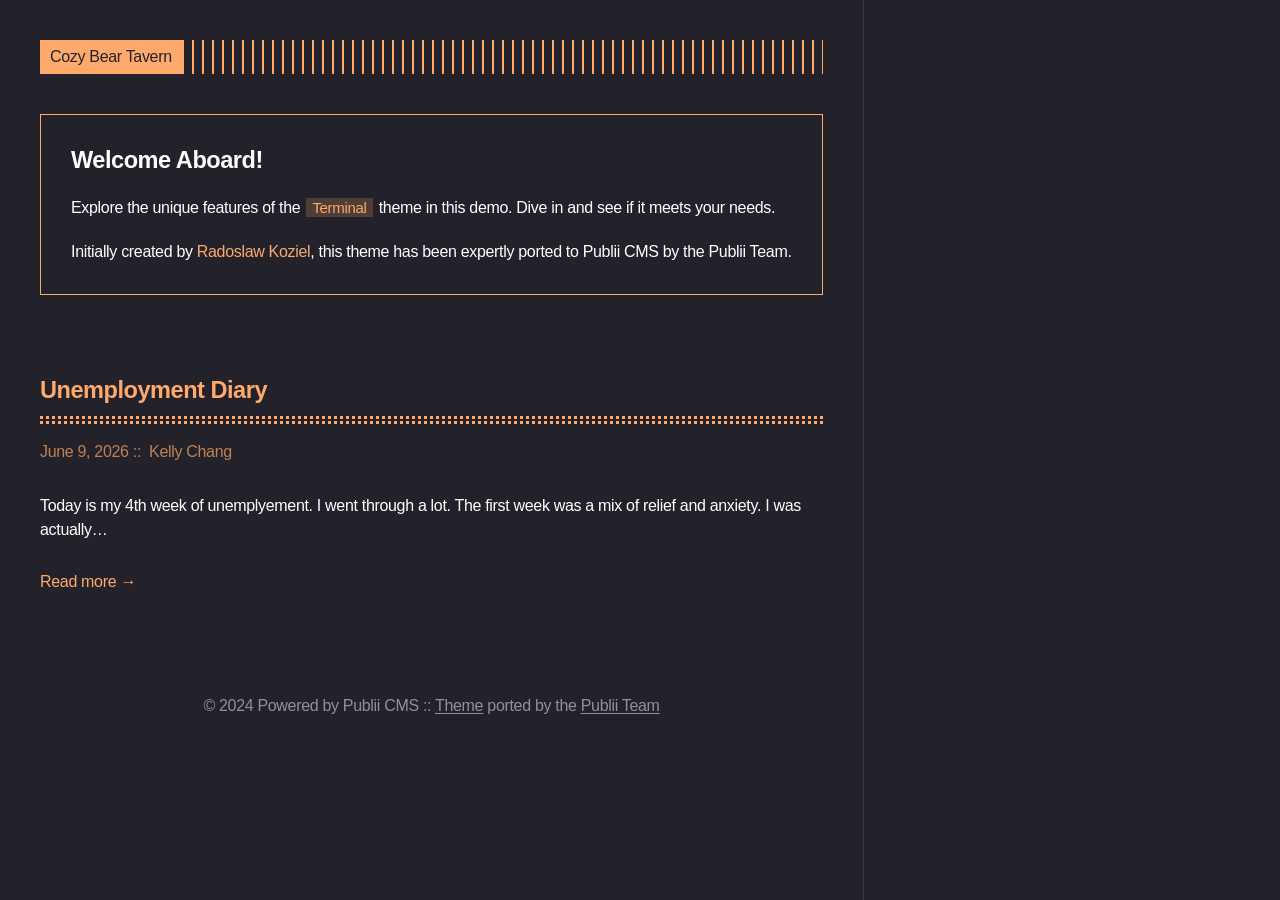
==== index.html @ d83df2db "Updated from Publii" ====
<!DOCTYPE html><html lang="en-gb"><head><meta charset="utf-8"><meta http-equiv="X-UA-Compatible" content="IE=edge"><meta name="viewport" content="width=device-width,initial-scale=1"><title>Cozy Bear Tavern</title><meta name="generator" content="Publii Open-Source CMS for Static Site"><link rel="canonical" href="https://rasca0027.github.io/CozyBearTavern/"><link rel="alternate" type="application/atom+xml" href="https://rasca0027.github.io/CozyBearTavern/feed.xml" title="Cozy Bear Tavern - RSS"><link rel="alternate" type="application/json" href="https://rasca0027.github.io/CozyBearTavern/feed.json" title="Cozy Bear Tavern - JSON"><meta property="og:title" content="Cozy Bear Tavern"><meta property="og:site_name" content="Cozy Bear Tavern"><meta property="og:description" content=""><meta property="og:url" content="https://rasca0027.github.io/CozyBearTavern/"><meta property="og:type" content="website"><link rel="stylesheet" href="https://rasca0027.github.io/CozyBearTavern/assets/css/style.css?v=e19cced6341d15e84c3d202e5e386440"><script type="application/ld+json">{"@context":"http://schema.org","@type":"Organization","name":"Cozy Bear Tavern","url":"https://rasca0027.github.io/CozyBearTavern/"}</script><noscript><style>img[loading] {
                    opacity: 1;
                }</style></noscript></head><body class="home-template"><div class="container"><header class="header"><div class="header__logo"><a class="logo" href="https://rasca0027.github.io/CozyBearTavern/">Cozy Bear Tavern</a></div></header><main class="content"><div class="hero framed"><h1>Welcome Aboard!</h1><p>Explore the unique features of the <code>Terminal</code> theme in this demo. Dive in and see if it meets your needs.</p><p>Initially created by <a href="https://github.com/panr" target="_blank" rel="nofollow">Radoslaw Koziel</a>, this theme has been expertly ported to Publii CMS by the Publii Team.</p></div><div class="posts"><article class="post"><header><h2 class="h1 post__title"><a href="https://rasca0027.github.io/CozyBearTavern/unemployment-diary.html">Unemployment Diary</a></h2><div class="post__meta"><time datetime="2026-06-09T20:40" class="post__date">June 9, 2026 </time><a href="https://rasca0027.github.io/CozyBearTavern/authors/kelly-chang/" class="post__author">Kelly Chang</a></div><div class="post__tags"></div></header><div class="post__content"><p>Today is my 4th week of unemplyement. I went through a lot. The first week was a mix of relief and anxiety. I was actually&hellip;</p><a href="https://rasca0027.github.io/CozyBearTavern/unemployment-diary.html" class="read-more">Read more &#8594;</a></div></article></div></main><footer class="footer"><div class="footer__inner"><div class="footer__copyright"><p>© 2024 Powered by Publii CMS :: <a href="https://github.com/panr/hugo-theme-terminal" target="_blank" rel="noopener">Theme</a> ported by the <a href="https://getpublii.com/customization-service/" target="_blank" rel="noopener">Publii Team</a></p></div></div></footer></div><script defer="defer" src="https://rasca0027.github.io/CozyBearTavern/assets/js/scripts.min.js?v=c2232aa7558e9517946129d2a1b8c770"></script><script>window.publiiThemeMenuConfig={mobileMenuMode:'sidebar',animationSpeed:300,submenuWidth: 'auto',doubleClickTime:500,mobileMenuExpandableSubmenus:true,relatedContainerForOverlayMenuSelector:'.top'};</script><script>var images = document.querySelectorAll('img[loading]');
        for (var i = 0; i < images.length; i++) {
            if (images[i].complete) {
                images[i].classList.add('is-loaded');
            } else {
                images[i].addEventListener('load', function () {
                    this.classList.add('is-loaded');
                }, false);
            }
        }</script></body></html>
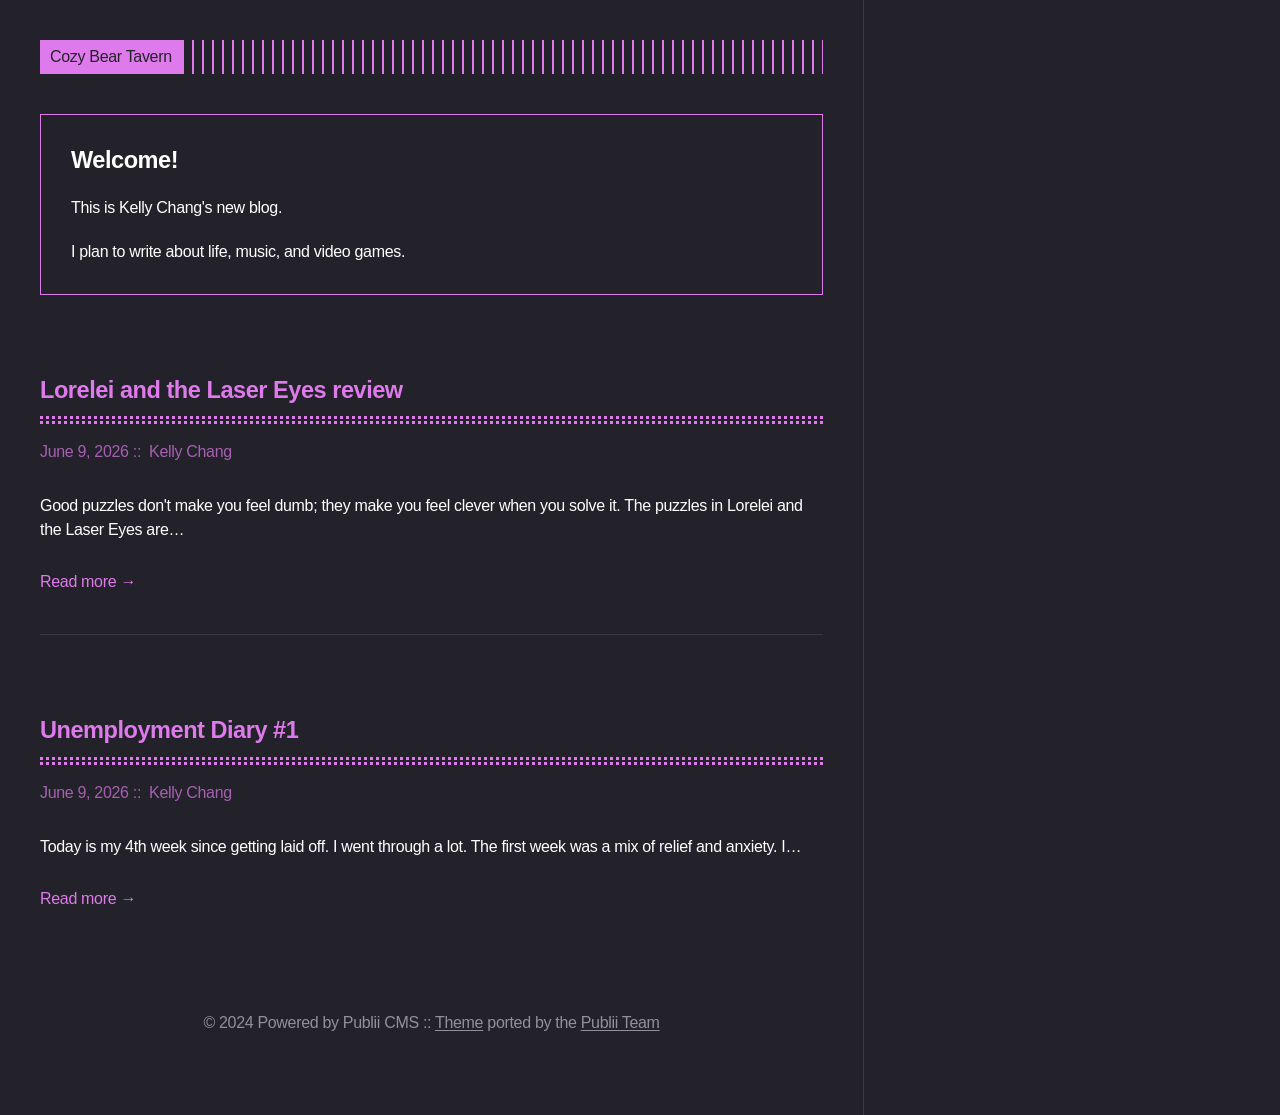
==== commit 89af8123: "Updated from Publii" ====
--- a/index.html
+++ b/index.html
@@ -1,6 +1,6 @@
-<!DOCTYPE html><html lang="en-gb"><head><meta charset="utf-8"><meta http-equiv="X-UA-Compatible" content="IE=edge"><meta name="viewport" content="width=device-width,initial-scale=1"><title>Cozy Bear Tavern</title><meta name="generator" content="Publii Open-Source CMS for Static Site"><link rel="canonical" href="https://rasca0027.github.io/CozyBearTavern/"><link rel="alternate" type="application/atom+xml" href="https://rasca0027.github.io/CozyBearTavern/feed.xml" title="Cozy Bear Tavern - RSS"><link rel="alternate" type="application/json" href="https://rasca0027.github.io/CozyBearTavern/feed.json" title="Cozy Bear Tavern - JSON"><meta property="og:title" content="Cozy Bear Tavern"><meta property="og:site_name" content="Cozy Bear Tavern"><meta property="og:description" content=""><meta property="og:url" content="https://rasca0027.github.io/CozyBearTavern/"><meta property="og:type" content="website"><link rel="stylesheet" href="https://rasca0027.github.io/CozyBearTavern/assets/css/style.css?v=e19cced6341d15e84c3d202e5e386440"><script type="application/ld+json">{"@context":"http://schema.org","@type":"Organization","name":"Cozy Bear Tavern","url":"https://rasca0027.github.io/CozyBearTavern/"}</script><noscript><style>img[loading] {
+<!DOCTYPE html><html lang="en-gb"><head><meta charset="utf-8"><meta http-equiv="X-UA-Compatible" content="IE=edge"><meta name="viewport" content="width=device-width,initial-scale=1"><title>Cozy Bear Tavern</title><meta name="generator" content="Publii Open-Source CMS for Static Site"><link rel="canonical" href="https://rasca0027.github.io/CozyBearTavern/"><link rel="alternate" type="application/atom+xml" href="https://rasca0027.github.io/CozyBearTavern/feed.xml" title="Cozy Bear Tavern - RSS"><link rel="alternate" type="application/json" href="https://rasca0027.github.io/CozyBearTavern/feed.json" title="Cozy Bear Tavern - JSON"><meta property="og:title" content="Cozy Bear Tavern"><meta property="og:site_name" content="Cozy Bear Tavern"><meta property="og:description" content=""><meta property="og:url" content="https://rasca0027.github.io/CozyBearTavern/"><meta property="og:type" content="website"><link rel="stylesheet" href="https://rasca0027.github.io/CozyBearTavern/assets/css/style.css?v=26ea6dbd5f9804efdb1c0d7cabfef8b8"><script type="application/ld+json">{"@context":"http://schema.org","@type":"Organization","name":"Cozy Bear Tavern","url":"https://rasca0027.github.io/CozyBearTavern/"}</script><noscript><style>img[loading] {
                     opacity: 1;
-                }</style></noscript></head><body class="home-template"><div class="container"><header class="header"><div class="header__logo"><a class="logo" href="https://rasca0027.github.io/CozyBearTavern/">Cozy Bear Tavern</a></div></header><main class="content"><div class="hero framed"><h1>Welcome Aboard!</h1><p>Explore the unique features of the <code>Terminal</code> theme in this demo. Dive in and see if it meets your needs.</p><p>Initially created by <a href="https://github.com/panr" target="_blank" rel="nofollow">Radoslaw Koziel</a>, this theme has been expertly ported to Publii CMS by the Publii Team.</p></div><div class="posts"><article class="post"><header><h2 class="h1 post__title"><a href="https://rasca0027.github.io/CozyBearTavern/unemployment-diary.html">Unemployment Diary</a></h2><div class="post__meta"><time datetime="2026-06-09T20:40" class="post__date">June 9, 2026 </time><a href="https://rasca0027.github.io/CozyBearTavern/authors/kelly-chang/" class="post__author">Kelly Chang</a></div><div class="post__tags"></div></header><div class="post__content"><p>Today is my 4th week of unemplyement. I went through a lot. The first week was a mix of relief and anxiety. I was actually&hellip;</p><a href="https://rasca0027.github.io/CozyBearTavern/unemployment-diary.html" class="read-more">Read more &#8594;</a></div></article></div></main><footer class="footer"><div class="footer__inner"><div class="footer__copyright"><p>© 2024 Powered by Publii CMS :: <a href="https://github.com/panr/hugo-theme-terminal" target="_blank" rel="noopener">Theme</a> ported by the <a href="https://getpublii.com/customization-service/" target="_blank" rel="noopener">Publii Team</a></p></div></div></footer></div><script defer="defer" src="https://rasca0027.github.io/CozyBearTavern/assets/js/scripts.min.js?v=c2232aa7558e9517946129d2a1b8c770"></script><script>window.publiiThemeMenuConfig={mobileMenuMode:'sidebar',animationSpeed:300,submenuWidth: 'auto',doubleClickTime:500,mobileMenuExpandableSubmenus:true,relatedContainerForOverlayMenuSelector:'.top'};</script><script>var images = document.querySelectorAll('img[loading]');
+                }</style></noscript></head><body class="home-template"><div class="container"><header class="header"><div class="header__logo"><a class="logo" href="https://rasca0027.github.io/CozyBearTavern/">Cozy Bear Tavern</a></div></header><main class="content"><div class="hero framed"><h1>Welcome!</h1><p>This is Kelly Chang's new blog.</p><p>I plan to write about life, music, and video games.</p></div><div class="posts"><article class="post"><header><h2 class="h1 post__title"><a href="https://rasca0027.github.io/CozyBearTavern/lorelei-and-the-laser-eyes-review.html">Lorelei and the Laser Eyes review</a></h2><div class="post__meta"><time datetime="2026-06-09T22:57" class="post__date">June 9, 2026 </time><a href="https://rasca0027.github.io/CozyBearTavern/authors/kelly-chang/" class="post__author">Kelly Chang</a></div><div class="post__tags"></div></header><div class="post__content"><p>Good puzzles don't make you feel dumb; they make you feel clever when you solve it. The puzzles in Lorelei and the Laser Eyes are&hellip;</p><a href="https://rasca0027.github.io/CozyBearTavern/lorelei-and-the-laser-eyes-review.html" class="read-more">Read more &#8594;</a></div></article><article class="post"><header><h2 class="h1 post__title"><a href="https://rasca0027.github.io/CozyBearTavern/unemployment-diary.html">Unemployment Diary #1</a></h2><div class="post__meta"><time datetime="2026-06-09T20:40" class="post__date">June 9, 2026 </time><a href="https://rasca0027.github.io/CozyBearTavern/authors/kelly-chang/" class="post__author">Kelly Chang</a></div><div class="post__tags"></div></header><div class="post__content"><p>Today is my 4th week since getting laid off. I went through a lot. The first week was a mix of relief and anxiety. I&hellip;</p><a href="https://rasca0027.github.io/CozyBearTavern/unemployment-diary.html" class="read-more">Read more &#8594;</a></div></article></div></main><footer class="footer"><div class="footer__inner"><div class="footer__copyright"><p>© 2024 Powered by Publii CMS :: <a href="https://github.com/panr/hugo-theme-terminal" target="_blank" rel="noopener">Theme</a> ported by the <a href="https://getpublii.com/customization-service/" target="_blank" rel="noopener">Publii Team</a></p></div></div></footer></div><script defer="defer" src="https://rasca0027.github.io/CozyBearTavern/assets/js/scripts.min.js?v=c2232aa7558e9517946129d2a1b8c770"></script><script>window.publiiThemeMenuConfig={mobileMenuMode:'sidebar',animationSpeed:300,submenuWidth: 'auto',doubleClickTime:500,mobileMenuExpandableSubmenus:true,relatedContainerForOverlayMenuSelector:'.top'};</script><script>var images = document.querySelectorAll('img[loading]');
         for (var i = 0; i < images.length; i++) {
             if (images[i].complete) {
                 images[i].classList.add('is-loaded');
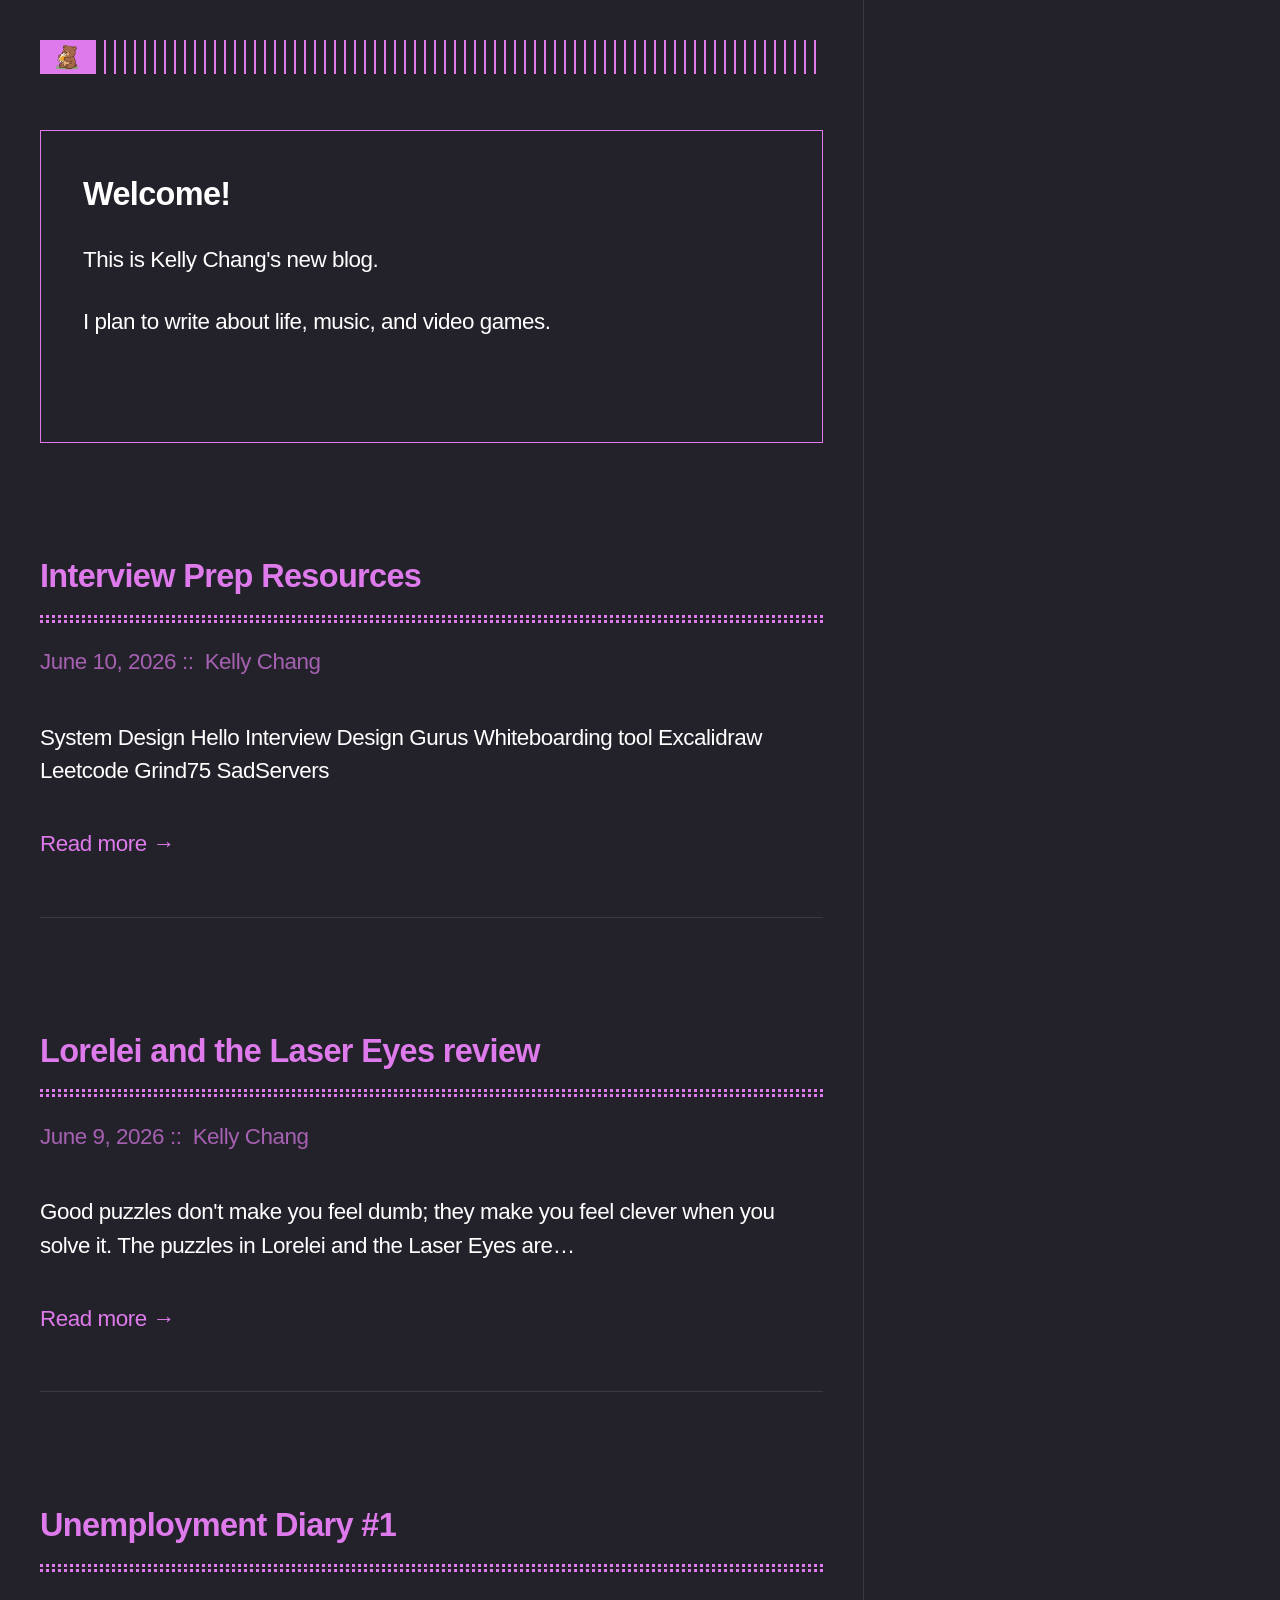
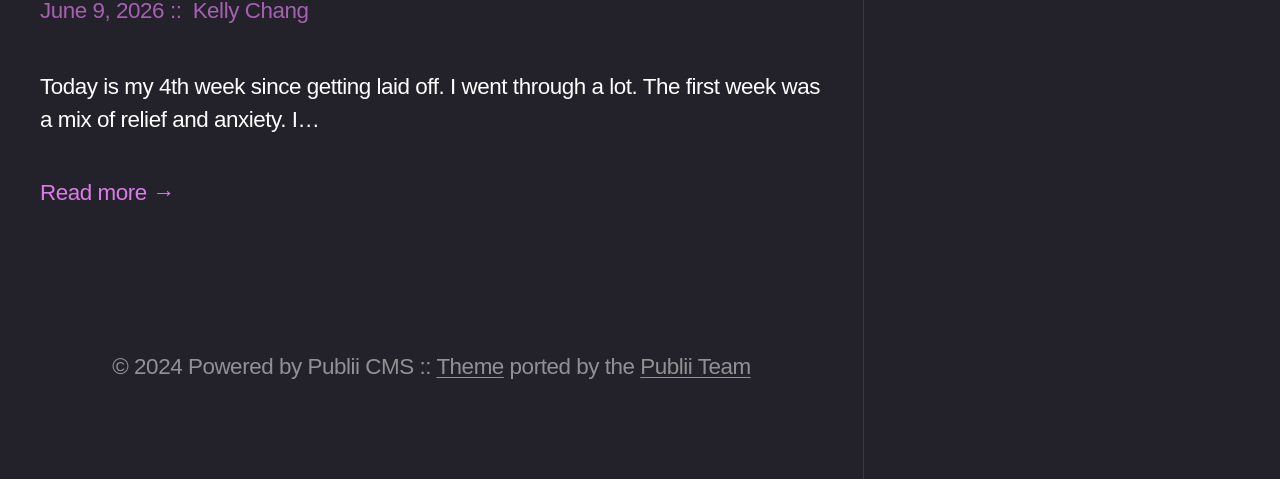
==== commit effe9929: "Updated from Publii" ====
--- a/index.html
+++ b/index.html
@@ -1,6 +1,6 @@
-<!DOCTYPE html><html lang="en-gb"><head><meta charset="utf-8"><meta http-equiv="X-UA-Compatible" content="IE=edge"><meta name="viewport" content="width=device-width,initial-scale=1"><title>Cozy Bear Tavern</title><meta name="generator" content="Publii Open-Source CMS for Static Site"><link rel="canonical" href="https://rasca0027.github.io/CozyBearTavern/"><link rel="alternate" type="application/atom+xml" href="https://rasca0027.github.io/CozyBearTavern/feed.xml" title="Cozy Bear Tavern - RSS"><link rel="alternate" type="application/json" href="https://rasca0027.github.io/CozyBearTavern/feed.json" title="Cozy Bear Tavern - JSON"><meta property="og:title" content="Cozy Bear Tavern"><meta property="og:site_name" content="Cozy Bear Tavern"><meta property="og:description" content=""><meta property="og:url" content="https://rasca0027.github.io/CozyBearTavern/"><meta property="og:type" content="website"><link rel="stylesheet" href="https://rasca0027.github.io/CozyBearTavern/assets/css/style.css?v=26ea6dbd5f9804efdb1c0d7cabfef8b8"><script type="application/ld+json">{"@context":"http://schema.org","@type":"Organization","name":"Cozy Bear Tavern","url":"https://rasca0027.github.io/CozyBearTavern/"}</script><noscript><style>img[loading] {
+<!DOCTYPE html><html lang="en-us"><head><meta charset="utf-8"><meta http-equiv="X-UA-Compatible" content="IE=edge"><meta name="viewport" content="width=device-width,initial-scale=1"><title>Cozy Bear Tavern</title><meta name="generator" content="Publii Open-Source CMS for Static Site"><link rel="canonical" href="https://rasca0027.github.io/CozyBearTavern/"><link rel="alternate" type="application/atom+xml" href="https://rasca0027.github.io/CozyBearTavern/feed.xml" title="Cozy Bear Tavern - RSS"><link rel="alternate" type="application/json" href="https://rasca0027.github.io/CozyBearTavern/feed.json" title="Cozy Bear Tavern - JSON"><meta property="og:title" content="Cozy Bear Tavern"><meta property="og:image" content="https://rasca0027.github.io/CozyBearTavern/media/website/Gemini_Generated_Image_etu28metu28metu2-2.png"><meta property="og:image:width" content="2048"><meta property="og:image:height" content="2048"><meta property="og:site_name" content="Cozy Bear Tavern"><meta property="og:description" content=""><meta property="og:url" content="https://rasca0027.github.io/CozyBearTavern/"><meta property="og:type" content="website"><link rel="stylesheet" href="https://rasca0027.github.io/CozyBearTavern/assets/css/style.css?v=593151d55a83d580260760da45c8c191"><script type="application/ld+json">{"@context":"http://schema.org","@type":"Organization","name":"Cozy Bear Tavern","logo":"https://rasca0027.github.io/CozyBearTavern/media/website/Gemini_Generated_Image_etu28metu28metu2-2.png","url":"https://rasca0027.github.io/CozyBearTavern/"}</script><noscript><style>img[loading] {
                     opacity: 1;
-                }</style></noscript></head><body class="home-template"><div class="container"><header class="header"><div class="header__logo"><a class="logo" href="https://rasca0027.github.io/CozyBearTavern/">Cozy Bear Tavern</a></div></header><main class="content"><div class="hero framed"><h1>Welcome!</h1><p>This is Kelly Chang's new blog.</p><p>I plan to write about life, music, and video games.</p></div><div class="posts"><article class="post"><header><h2 class="h1 post__title"><a href="https://rasca0027.github.io/CozyBearTavern/lorelei-and-the-laser-eyes-review.html">Lorelei and the Laser Eyes review</a></h2><div class="post__meta"><time datetime="2026-06-09T22:57" class="post__date">June 9, 2026 </time><a href="https://rasca0027.github.io/CozyBearTavern/authors/kelly-chang/" class="post__author">Kelly Chang</a></div><div class="post__tags"></div></header><div class="post__content"><p>Good puzzles don't make you feel dumb; they make you feel clever when you solve it. The puzzles in Lorelei and the Laser Eyes are&hellip;</p><a href="https://rasca0027.github.io/CozyBearTavern/lorelei-and-the-laser-eyes-review.html" class="read-more">Read more &#8594;</a></div></article><article class="post"><header><h2 class="h1 post__title"><a href="https://rasca0027.github.io/CozyBearTavern/unemployment-diary.html">Unemployment Diary #1</a></h2><div class="post__meta"><time datetime="2026-06-09T20:40" class="post__date">June 9, 2026 </time><a href="https://rasca0027.github.io/CozyBearTavern/authors/kelly-chang/" class="post__author">Kelly Chang</a></div><div class="post__tags"></div></header><div class="post__content"><p>Today is my 4th week since getting laid off. I went through a lot. The first week was a mix of relief and anxiety. I&hellip;</p><a href="https://rasca0027.github.io/CozyBearTavern/unemployment-diary.html" class="read-more">Read more &#8594;</a></div></article></div></main><footer class="footer"><div class="footer__inner"><div class="footer__copyright"><p>© 2024 Powered by Publii CMS :: <a href="https://github.com/panr/hugo-theme-terminal" target="_blank" rel="noopener">Theme</a> ported by the <a href="https://getpublii.com/customization-service/" target="_blank" rel="noopener">Publii Team</a></p></div></div></footer></div><script defer="defer" src="https://rasca0027.github.io/CozyBearTavern/assets/js/scripts.min.js?v=c2232aa7558e9517946129d2a1b8c770"></script><script>window.publiiThemeMenuConfig={mobileMenuMode:'sidebar',animationSpeed:300,submenuWidth: 'auto',doubleClickTime:500,mobileMenuExpandableSubmenus:true,relatedContainerForOverlayMenuSelector:'.top'};</script><script>var images = document.querySelectorAll('img[loading]');
+                }</style></noscript></head><body class="home-template"><div class="container"><header class="header"><div class="header__logo"><a class="logo" href="https://rasca0027.github.io/CozyBearTavern/"><img src="https://rasca0027.github.io/CozyBearTavern/media/website/Gemini_Generated_Image_etu28metu28metu2-2.png" alt="Cozy Bear Tavern" width="2048" height="2048"></a></div></header><main class="content"><div class="hero framed"><h1>Welcome!</h1><p>This is Kelly Chang's new blog.</p><p>I plan to write about life, music, and video games.</p><p> </p></div><div class="posts"><article class="post"><header><h2 class="h1 post__title"><a href="https://rasca0027.github.io/CozyBearTavern/posts/interview-prep-resources-2/">Interview Prep Resources</a></h2><div class="post__meta"><time datetime="2026-06-10T20:06" class="post__date">June 10, 2026 </time><a href="https://rasca0027.github.io/CozyBearTavern/authors/kelly-chang/" class="post__author">Kelly Chang</a></div><div class="post__tags"></div></header><div class="post__content"><p>System Design Hello Interview Design Gurus Whiteboarding tool Excalidraw Leetcode Grind75 SadServers</p><a href="https://rasca0027.github.io/CozyBearTavern/posts/interview-prep-resources-2/" class="read-more">Read more &#8594;</a></div></article><article class="post"><header><h2 class="h1 post__title"><a href="https://rasca0027.github.io/CozyBearTavern/posts/lorelei-and-the-laser-eyes-review/">Lorelei and the Laser Eyes review</a></h2><div class="post__meta"><time datetime="2026-06-09T22:57" class="post__date">June 9, 2026 </time><a href="https://rasca0027.github.io/CozyBearTavern/authors/kelly-chang/" class="post__author">Kelly Chang</a></div><div class="post__tags"></div></header><div class="post__content"><p>Good puzzles don't make you feel dumb; they make you feel clever when you solve it. The puzzles in Lorelei and the Laser Eyes are&hellip;</p><a href="https://rasca0027.github.io/CozyBearTavern/posts/lorelei-and-the-laser-eyes-review/" class="read-more">Read more &#8594;</a></div></article><article class="post"><header><h2 class="h1 post__title"><a href="https://rasca0027.github.io/CozyBearTavern/posts/unemployment-diary/">Unemployment Diary #1</a></h2><div class="post__meta"><time datetime="2026-06-09T20:40" class="post__date">June 9, 2026 </time><a href="https://rasca0027.github.io/CozyBearTavern/authors/kelly-chang/" class="post__author">Kelly Chang</a></div><div class="post__tags"></div></header><div class="post__content"><p>Today is my 4th week since getting laid off. I went through a lot. The first week was a mix of relief and anxiety. I&hellip;</p><a href="https://rasca0027.github.io/CozyBearTavern/posts/unemployment-diary/" class="read-more">Read more &#8594;</a></div></article></div></main><footer class="footer"><div class="footer__inner"><div class="footer__copyright"><p>© 2024 Powered by Publii CMS :: <a href="https://github.com/panr/hugo-theme-terminal" target="_blank" rel="noopener">Theme</a> ported by the <a href="https://getpublii.com/customization-service/" target="_blank" rel="noopener">Publii Team</a></p></div></div></footer></div><script defer="defer" src="https://rasca0027.github.io/CozyBearTavern/assets/js/scripts.min.js?v=c2232aa7558e9517946129d2a1b8c770"></script><script>window.publiiThemeMenuConfig={mobileMenuMode:'sidebar',animationSpeed:300,submenuWidth: 'auto',doubleClickTime:500,mobileMenuExpandableSubmenus:true,relatedContainerForOverlayMenuSelector:'.top'};</script><script>var images = document.querySelectorAll('img[loading]');
         for (var i = 0; i < images.length; i++) {
             if (images[i].complete) {
                 images[i].classList.add('is-loaded');
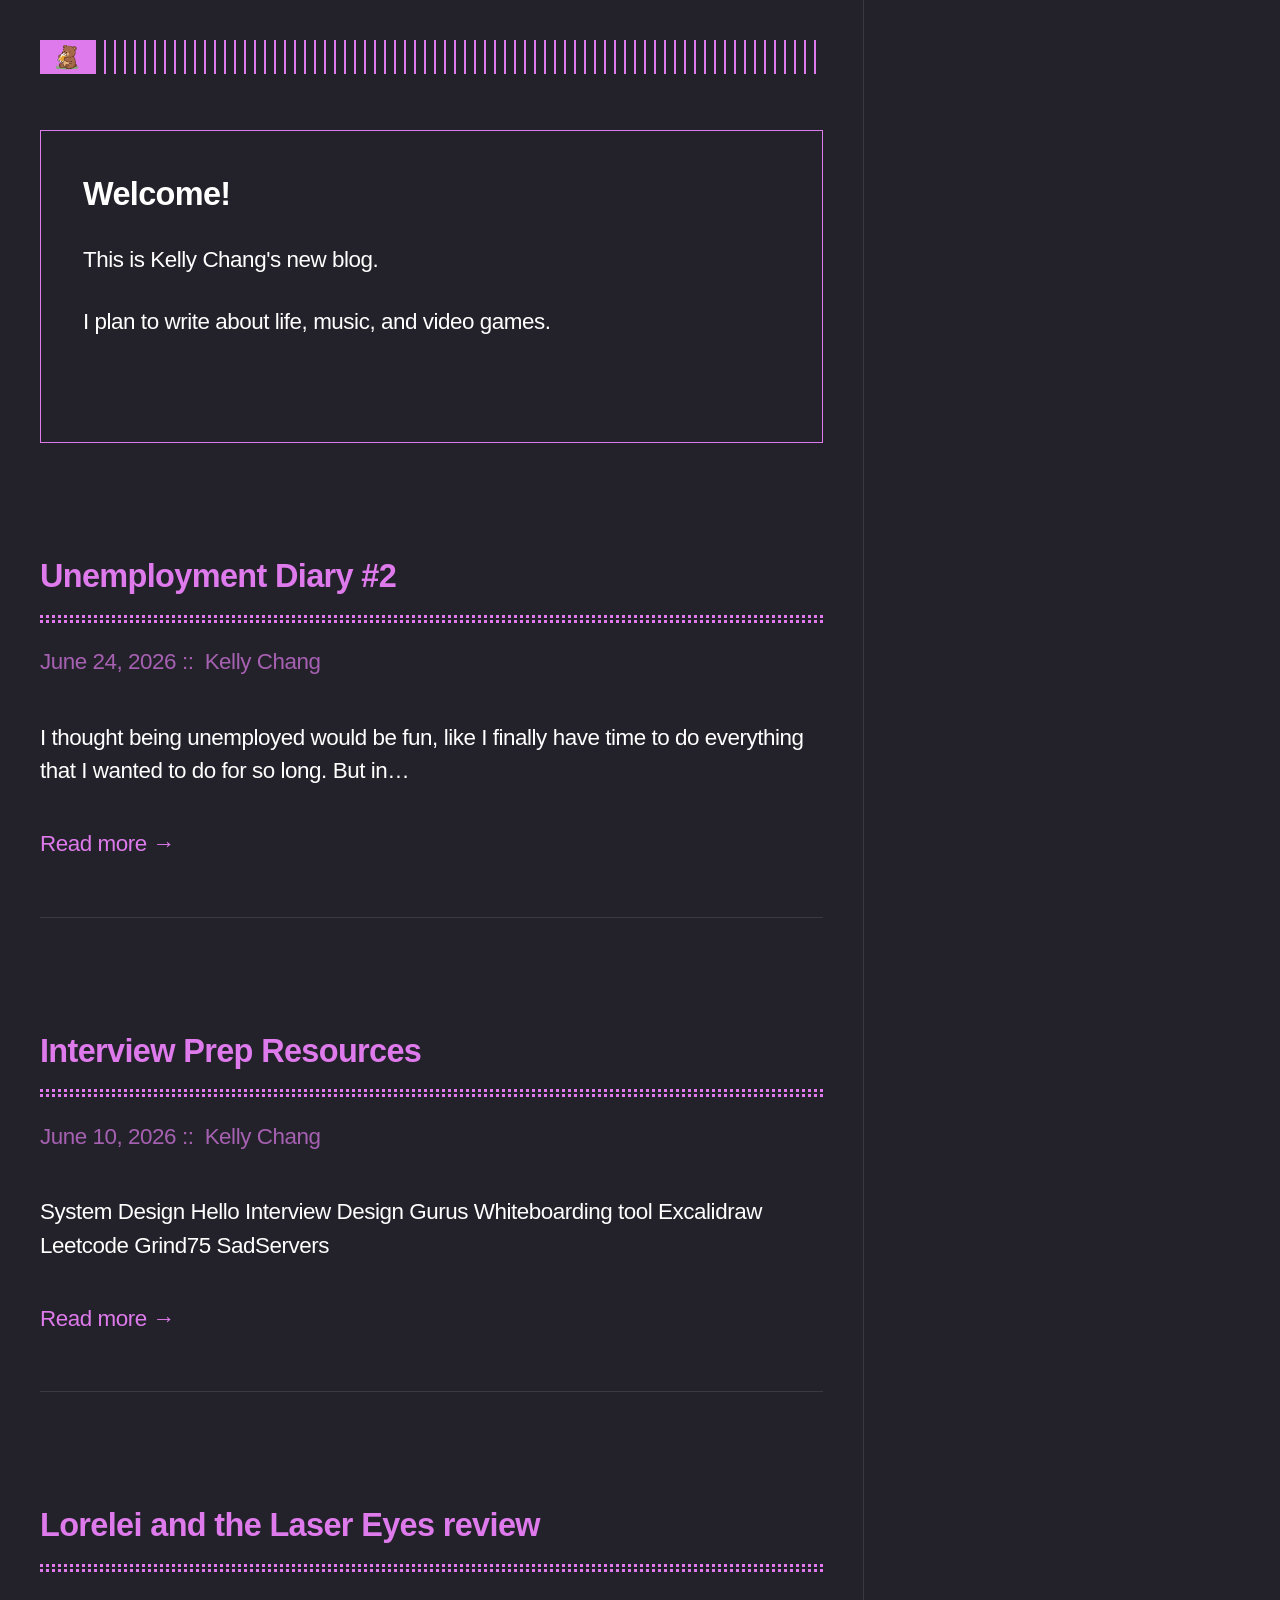
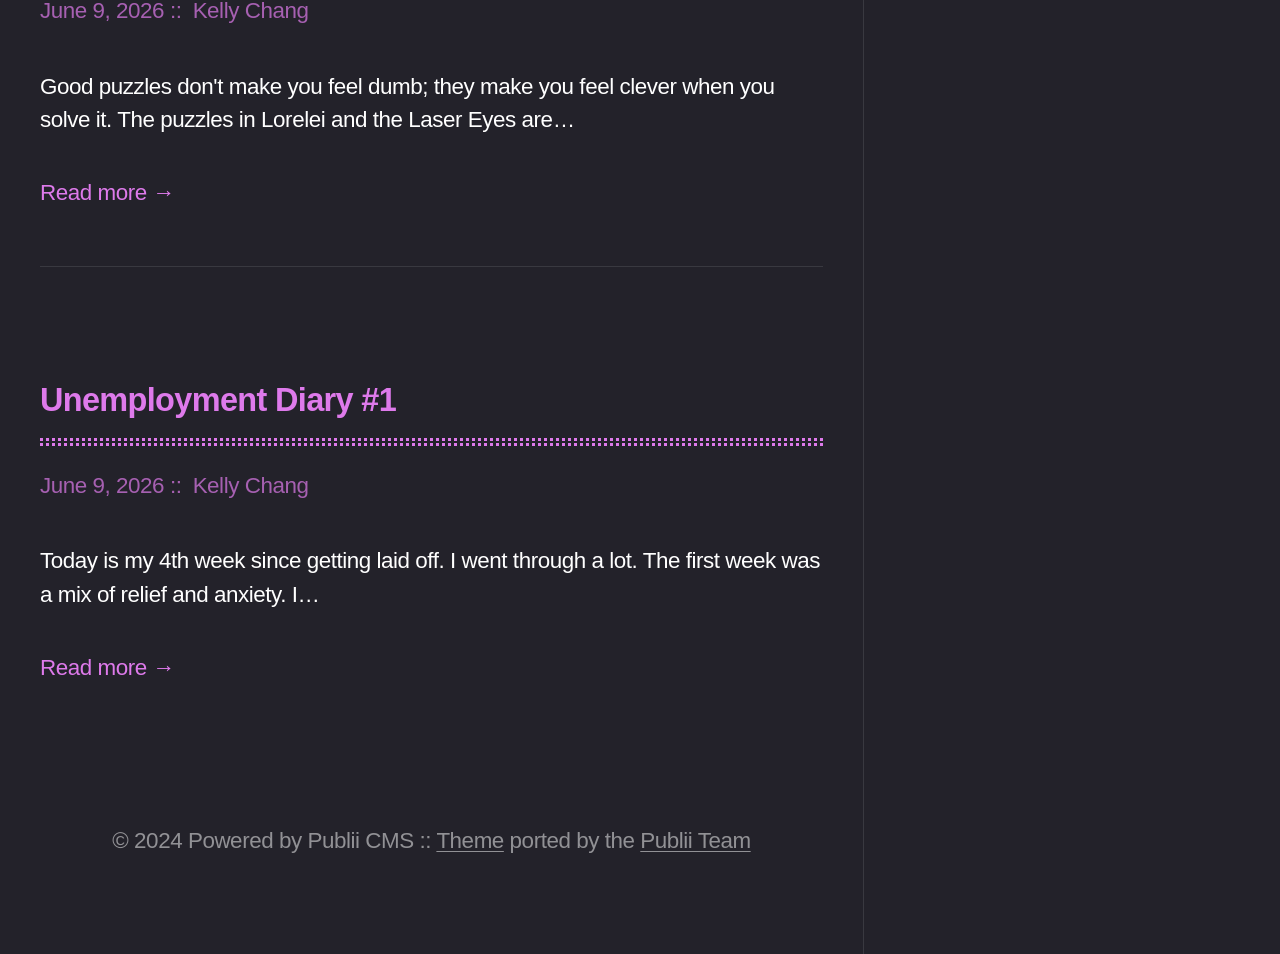
==== commit f97b7331: "Updated from Publii" ====
--- a/index.html
+++ b/index.html
@@ -1,6 +1,6 @@
 <!DOCTYPE html><html lang="en-us"><head><meta charset="utf-8"><meta http-equiv="X-UA-Compatible" content="IE=edge"><meta name="viewport" content="width=device-width,initial-scale=1"><title>Cozy Bear Tavern</title><meta name="generator" content="Publii Open-Source CMS for Static Site"><link rel="canonical" href="https://rasca0027.github.io/CozyBearTavern/"><link rel="alternate" type="application/atom+xml" href="https://rasca0027.github.io/CozyBearTavern/feed.xml" title="Cozy Bear Tavern - RSS"><link rel="alternate" type="application/json" href="https://rasca0027.github.io/CozyBearTavern/feed.json" title="Cozy Bear Tavern - JSON"><meta property="og:title" content="Cozy Bear Tavern"><meta property="og:image" content="https://rasca0027.github.io/CozyBearTavern/media/website/Gemini_Generated_Image_etu28metu28metu2-2.png"><meta property="og:image:width" content="2048"><meta property="og:image:height" content="2048"><meta property="og:site_name" content="Cozy Bear Tavern"><meta property="og:description" content=""><meta property="og:url" content="https://rasca0027.github.io/CozyBearTavern/"><meta property="og:type" content="website"><link rel="stylesheet" href="https://rasca0027.github.io/CozyBearTavern/assets/css/style.css?v=593151d55a83d580260760da45c8c191"><script type="application/ld+json">{"@context":"http://schema.org","@type":"Organization","name":"Cozy Bear Tavern","logo":"https://rasca0027.github.io/CozyBearTavern/media/website/Gemini_Generated_Image_etu28metu28metu2-2.png","url":"https://rasca0027.github.io/CozyBearTavern/"}</script><noscript><style>img[loading] {
                     opacity: 1;
-                }</style></noscript></head><body class="home-template"><div class="container"><header class="header"><div class="header__logo"><a class="logo" href="https://rasca0027.github.io/CozyBearTavern/"><img src="https://rasca0027.github.io/CozyBearTavern/media/website/Gemini_Generated_Image_etu28metu28metu2-2.png" alt="Cozy Bear Tavern" width="2048" height="2048"></a></div></header><main class="content"><div class="hero framed"><h1>Welcome!</h1><p>This is Kelly Chang's new blog.</p><p>I plan to write about life, music, and video games.</p><p> </p></div><div class="posts"><article class="post"><header><h2 class="h1 post__title"><a href="https://rasca0027.github.io/CozyBearTavern/posts/interview-prep-resources-2/">Interview Prep Resources</a></h2><div class="post__meta"><time datetime="2026-06-10T20:06" class="post__date">June 10, 2026 </time><a href="https://rasca0027.github.io/CozyBearTavern/authors/kelly-chang/" class="post__author">Kelly Chang</a></div><div class="post__tags"></div></header><div class="post__content"><p>System Design Hello Interview Design Gurus Whiteboarding tool Excalidraw Leetcode Grind75 SadServers</p><a href="https://rasca0027.github.io/CozyBearTavern/posts/interview-prep-resources-2/" class="read-more">Read more &#8594;</a></div></article><article class="post"><header><h2 class="h1 post__title"><a href="https://rasca0027.github.io/CozyBearTavern/posts/lorelei-and-the-laser-eyes-review/">Lorelei and the Laser Eyes review</a></h2><div class="post__meta"><time datetime="2026-06-09T22:57" class="post__date">June 9, 2026 </time><a href="https://rasca0027.github.io/CozyBearTavern/authors/kelly-chang/" class="post__author">Kelly Chang</a></div><div class="post__tags"></div></header><div class="post__content"><p>Good puzzles don't make you feel dumb; they make you feel clever when you solve it. The puzzles in Lorelei and the Laser Eyes are&hellip;</p><a href="https://rasca0027.github.io/CozyBearTavern/posts/lorelei-and-the-laser-eyes-review/" class="read-more">Read more &#8594;</a></div></article><article class="post"><header><h2 class="h1 post__title"><a href="https://rasca0027.github.io/CozyBearTavern/posts/unemployment-diary/">Unemployment Diary #1</a></h2><div class="post__meta"><time datetime="2026-06-09T20:40" class="post__date">June 9, 2026 </time><a href="https://rasca0027.github.io/CozyBearTavern/authors/kelly-chang/" class="post__author">Kelly Chang</a></div><div class="post__tags"></div></header><div class="post__content"><p>Today is my 4th week since getting laid off. I went through a lot. The first week was a mix of relief and anxiety. I&hellip;</p><a href="https://rasca0027.github.io/CozyBearTavern/posts/unemployment-diary/" class="read-more">Read more &#8594;</a></div></article></div></main><footer class="footer"><div class="footer__inner"><div class="footer__copyright"><p>© 2024 Powered by Publii CMS :: <a href="https://github.com/panr/hugo-theme-terminal" target="_blank" rel="noopener">Theme</a> ported by the <a href="https://getpublii.com/customization-service/" target="_blank" rel="noopener">Publii Team</a></p></div></div></footer></div><script defer="defer" src="https://rasca0027.github.io/CozyBearTavern/assets/js/scripts.min.js?v=c2232aa7558e9517946129d2a1b8c770"></script><script>window.publiiThemeMenuConfig={mobileMenuMode:'sidebar',animationSpeed:300,submenuWidth: 'auto',doubleClickTime:500,mobileMenuExpandableSubmenus:true,relatedContainerForOverlayMenuSelector:'.top'};</script><script>var images = document.querySelectorAll('img[loading]');
+                }</style></noscript></head><body class="home-template"><div class="container"><header class="header"><div class="header__logo"><a class="logo" href="https://rasca0027.github.io/CozyBearTavern/"><img src="https://rasca0027.github.io/CozyBearTavern/media/website/Gemini_Generated_Image_etu28metu28metu2-2.png" alt="Cozy Bear Tavern" width="2048" height="2048"></a></div></header><main class="content"><div class="hero framed"><h1>Welcome!</h1><p>This is Kelly Chang's new blog.</p><p>I plan to write about life, music, and video games.</p><p> </p></div><div class="posts"><article class="post"><header><h2 class="h1 post__title"><a href="https://rasca0027.github.io/CozyBearTavern/posts/being-unemployed/">Unemployment Diary #2</a></h2><div class="post__meta"><time datetime="2026-06-24T23:14" class="post__date">June 24, 2026 </time><a href="https://rasca0027.github.io/CozyBearTavern/authors/kelly-chang/" class="post__author">Kelly Chang</a></div><div class="post__tags"></div></header><div class="post__content"><p>I thought being unemployed would be fun, like I finally have time to do everything that I wanted to do for so long. But in&hellip;</p><a href="https://rasca0027.github.io/CozyBearTavern/posts/being-unemployed/" class="read-more">Read more &#8594;</a></div></article><article class="post"><header><h2 class="h1 post__title"><a href="https://rasca0027.github.io/CozyBearTavern/posts/interview-prep-resources-2/">Interview Prep Resources</a></h2><div class="post__meta"><time datetime="2026-06-10T20:06" class="post__date">June 10, 2026 </time><a href="https://rasca0027.github.io/CozyBearTavern/authors/kelly-chang/" class="post__author">Kelly Chang</a></div><div class="post__tags"></div></header><div class="post__content"><p>System Design Hello Interview Design Gurus Whiteboarding tool Excalidraw Leetcode Grind75 SadServers</p><a href="https://rasca0027.github.io/CozyBearTavern/posts/interview-prep-resources-2/" class="read-more">Read more &#8594;</a></div></article><article class="post"><header><h2 class="h1 post__title"><a href="https://rasca0027.github.io/CozyBearTavern/posts/lorelei-and-the-laser-eyes-review/">Lorelei and the Laser Eyes review</a></h2><div class="post__meta"><time datetime="2026-06-09T22:57" class="post__date">June 9, 2026 </time><a href="https://rasca0027.github.io/CozyBearTavern/authors/kelly-chang/" class="post__author">Kelly Chang</a></div><div class="post__tags"></div></header><div class="post__content"><p>Good puzzles don't make you feel dumb; they make you feel clever when you solve it. The puzzles in Lorelei and the Laser Eyes are&hellip;</p><a href="https://rasca0027.github.io/CozyBearTavern/posts/lorelei-and-the-laser-eyes-review/" class="read-more">Read more &#8594;</a></div></article><article class="post"><header><h2 class="h1 post__title"><a href="https://rasca0027.github.io/CozyBearTavern/posts/unemployment-diary/">Unemployment Diary #1</a></h2><div class="post__meta"><time datetime="2026-06-09T20:40" class="post__date">June 9, 2026 </time><a href="https://rasca0027.github.io/CozyBearTavern/authors/kelly-chang/" class="post__author">Kelly Chang</a></div><div class="post__tags"></div></header><div class="post__content"><p>Today is my 4th week since getting laid off. I went through a lot. The first week was a mix of relief and anxiety. I&hellip;</p><a href="https://rasca0027.github.io/CozyBearTavern/posts/unemployment-diary/" class="read-more">Read more &#8594;</a></div></article></div></main><footer class="footer"><div class="footer__inner"><div class="footer__copyright"><p>© 2024 Powered by Publii CMS :: <a href="https://github.com/panr/hugo-theme-terminal" target="_blank" rel="noopener">Theme</a> ported by the <a href="https://getpublii.com/customization-service/" target="_blank" rel="noopener">Publii Team</a></p></div></div></footer></div><script defer="defer" src="https://rasca0027.github.io/CozyBearTavern/assets/js/scripts.min.js?v=c2232aa7558e9517946129d2a1b8c770"></script><script>window.publiiThemeMenuConfig={mobileMenuMode:'sidebar',animationSpeed:300,submenuWidth: 'auto',doubleClickTime:500,mobileMenuExpandableSubmenus:true,relatedContainerForOverlayMenuSelector:'.top'};</script><script>var images = document.querySelectorAll('img[loading]');
         for (var i = 0; i < images.length; i++) {
             if (images[i].complete) {
                 images[i].classList.add('is-loaded');
